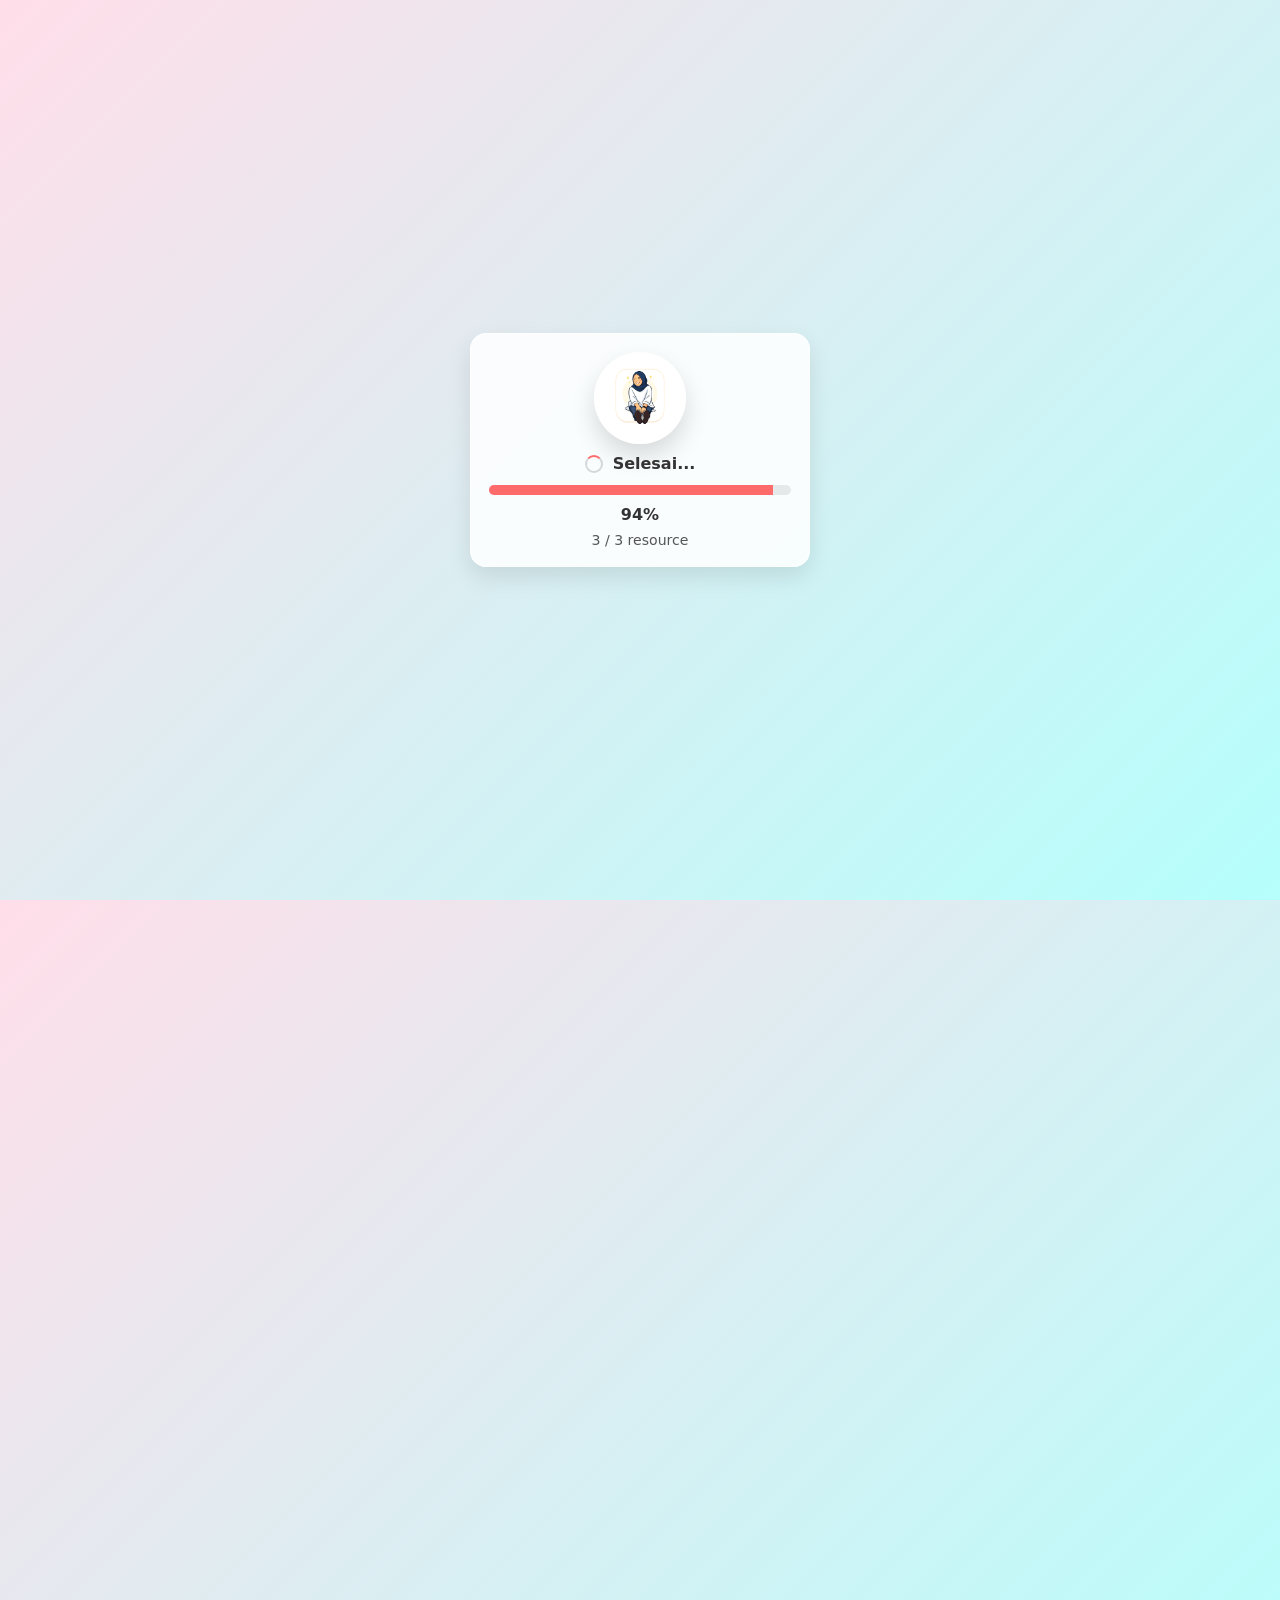
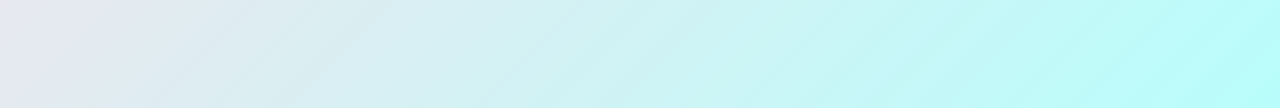
==== index.html @ ed329cfa "fix image not compresed" ====
<!doctype html>
<html lang="id">
<head>
  <meta charset="utf-8">
  <meta name="viewport" content="width=device-width,initial-scale=1">
  <title>Ultahnya Ninis</title>
  <link rel="icon" type="image/png" href="assets/icon.png">
  <link rel="apple-touch-icon" href="assets/icon.png">
  <link rel="stylesheet" href="styles.css?v=20260308aa">
</head>
<body class="index-page has-intro">
  <div id="pageLoader" class="page-loader" role="status" aria-live="polite" aria-label="Memuat halaman">
    <div class="loader-card">
      <div class="loader-head">
        <img class="loader-icon" src="assets/icon.png" alt="Icon loading" decoding="async">
        <div class="loader-status">
          <span class="loader-spinner" aria-hidden="true"></span>
          <div class="loader-title">Sabar ya, lagi download resource...</div>
        </div>
      </div>
      <div class="loader-track">
        <div id="loaderBar" class="loader-bar"></div>
      </div>
      <div id="loaderPercent" class="loader-percent">0%</div>
      <div id="loaderData" class="loader-data">0 / 0 resource</div>
    </div>
  </div>
  <div id="introGate" class="intro-overlay" role="dialog" aria-label="Pembuka ulang tahun">
    <div class="intro-card">
      <div class="intro-cake" aria-hidden="true">🎂</div>
      <h2 class="intro-title">Ada kejutan kecil buat kamu</h2>
      <p class="intro-subtitle">Klik kuenya 2x yaa ✨</p>
      <p id="introSignature" class="intro-signature" hidden>from iqballfarhan</p>
    </div>
  </div>
  <main class="wrap">
    <section class="section reveal is-visible">
      <h1 class="title title-standout">Selamat Ulang Tahun 🎂🎂🎂</h1>
      <p class="subtitle subtitle-love">Rochmatunisa Candra Mustika</p>

      <div class="card">
        <div class="slider" id="photoSlider">
          <button id="prevSlide" class="slide-btn" aria-label="Foto sebelumnya">◀</button>
          <div class="photo-frame">
            <img class="photo is-active" src="assets/ninis0.jpg" alt="Foto pacarku 0" loading="eager" decoding="async">
            <img class="photo" src="assets/ninis1.jpeg" alt="Foto pacarku 1" loading="lazy" decoding="async">
            <img class="photo" src="assets/ninis2.png" alt="Foto pacarku 2" loading="lazy" decoding="async">
            <img class="photo" src="assets/ninis3.jpg" alt="Foto pacarku 3" loading="lazy" decoding="async">
            <img class="photo" src="assets/ninis4.jpg" alt="Foto pacarku 4" loading="lazy" decoding="async">
            <img class="photo" src="assets/ninis5.jpg" alt="Foto pacarku 5" loading="lazy" decoding="async">
            <img class="photo" src="assets/ninis6.jpg" alt="Foto pacarku 6" loading="lazy" decoding="async">
            <img class="photo" src="assets/ninis7.jpg" alt="Foto pacarku 7" loading="lazy" decoding="async">
            <img class="photo" src="assets/ninis8.jpg" alt="Foto pacarku 8" loading="lazy" decoding="async">
            <img class="photo" src="assets/ninis9.jpg" alt="Foto pacarku 9" loading="lazy" decoding="async">
            <img class="photo" src="assets/ninis10.jpg" alt="Foto pacarku 10" loading="lazy" decoding="async">
            <img class="photo" src="assets/ninis11.jpg" alt="Foto pacarku 11" loading="lazy" decoding="async">
            <img class="photo" src="assets/ninis12.jpg" alt="Foto pacarku 12" loading="lazy" decoding="async">
            <img class="photo" src="assets/ninis13.jpg" alt="Foto pacarku 13" loading="lazy" decoding="async">
            <img class="photo" src="assets/ninis14.jpg" alt="Foto pacarku 14" loading="lazy" decoding="async">
            <img class="photo" src="assets/ninis15.jpg" alt="Foto pacarku 15" loading="lazy" decoding="async">
            <img class="photo" src="assets/ninis16.jpg" alt="Foto pacarku 16" loading="lazy" decoding="async">
            <img class="photo" src="assets/ninis17.jpg" alt="Foto pacarku 17" loading="lazy" decoding="async">
            <img class="photo" src="assets/ninis18.jpg" alt="Foto pacarku 18" loading="lazy" decoding="async">
            <img class="photo" src="assets/ninis19.jpg" alt="Foto pacarku 19" loading="lazy" decoding="async">
            <img class="photo" src="assets/ninis20.jpg" alt="Foto pacarku 20" loading="lazy" decoding="async">
            <img class="photo" src="assets/ninis21.jpeg" alt="Foto pacarku 21" loading="lazy" decoding="async">
            <img class="photo" src="assets/ninis22.jpeg" alt="Foto pacarku 22" loading="lazy" decoding="async">
            <img class="photo" src="assets/ninis23.jpeg" alt="Foto pacarku 23" loading="lazy" decoding="async">

          </div>
          <button id="nextSlide" class="slide-btn" aria-label="Foto berikutnya">▶</button>
        </div>
        <div class="text text-standout">Untukmu, semoga sukaak :) </div>
      </div>

      <div class="controls">
        <button id="playBtn" class="btn">Play Music</button>
        <button id="stopBtn" class="btn btn-ghost">Pause</button>
        <label class="vol">Volume <input id="volume" type="range" min="0" max="1" step="0.01" value="0.6"></label>
        <button id="confettiBtn" class="btn">🎉 Confetti</button>
      </div>

      <a href="#gallerySection" class="scroll-cue" aria-label="Scroll ke bawah">
        <span class="scroll-cue-icon">⌄</span>
      </a>
    </section>

    <section id="gallerySection" class="section reveal">
      <h2 class="section-title">Galeri</h2>
      <p class="section-subtitle">Scroll ke bawah yaaa  </p>
      <div id="memoryGrid" class="memory-grid"></div>

      <div class="end-photo-wrap reveal is-visible">
        <img class="end-photo" src="assets/end.png" alt="Foto penutup" loading="lazy" decoding="async">
      </div>
    </section>

    <section class="section reveal is-visible">
      <a href="ucapan.html" class="btn ucapan-cta" aria-label="Buka halaman ucapan dari Iqbal">Ucapan dari Iqbal 💌</a>
    </section>
  </main>

  <canvas id="confettiCanvas" class="confetti-canvas"></canvas>

  <div id="photoModal" class="photo-modal" hidden>
    <button id="photoModalClose" class="photo-modal-close" aria-label="Tutup foto">✕</button>
    <img id="photoModalImage" class="photo-modal-image" alt="Preview foto" decoding="async">
  </div>

  <!-- Audio element: update src to match the MP3 filename you placed in assets/ -->
  <audio id="bgAudio" src="assets/HAPPY BIRTHDAY INSTRUMENTAL (Piano _ Sax - by hsc501).mp3" preload="auto"></audio>

  <script src="app.js?v=20260309f"></script>
</body>
</html>
---- styles.css ----
:root{
  --bg1: #FFDEE9;
  --bg2: #B5FFFC;
  --card: rgba(255,255,255,0.85);
  --accent: #ff6b6b;
}
*{box-sizing:border-box}
html,body{height:100%}
html{scroll-behavior:smooth}
body{
  margin:0;font-family:Inter,system-ui,Segoe UI,Roboto,Arial;
  background:linear-gradient(135deg,var(--bg1),var(--bg2));
  display:block;padding:clamp(12px,2.4vw,24px) clamp(10px,2vw,16px) 40px;overflow-x:hidden;
  -webkit-font-smoothing:antialiased;
}
body.modal-open{overflow:hidden}
.page-loader{position:fixed;inset:0;z-index:60;background:linear-gradient(135deg,var(--bg1),var(--bg2));display:flex;align-items:center;justify-content:center;padding:24px;transition:opacity .45s ease,visibility .45s ease}
.loader-card{width:min(92vw,340px);background:var(--card);border-radius:16px;padding:18px;border:1px solid rgba(255,255,255,0.7);box-shadow:0 10px 24px rgba(0,0,0,0.1);display:flex;flex-direction:column;gap:10px;text-align:center}
.loader-head{display:flex;flex-direction:column;align-items:center;justify-content:center;gap:10px;margin-bottom:2px}
.loader-icon{width:92px;height:92px;border-radius:999px;object-fit:cover;padding:6px;background:rgba(255,255,255,.95);border:1px solid rgba(255,255,255,.95);box-shadow:0 12px 24px rgba(0,0,0,.14),0 0 0 rgba(255,107,107,0);animation:loader-icon-pop 1.4s ease-in-out infinite}
.loader-status{display:flex;align-items:center;justify-content:center;gap:10px;max-width:100%}
.loader-spinner{width:18px;height:18px;border-radius:999px;border:2px solid rgba(0,0,0,0.15);border-top-color:var(--accent);animation:loader-spin .85s linear infinite}
.loader-title{font-size:1rem;font-weight:700;color:#333}
.loader-track{height:10px;border-radius:999px;background:rgba(0,0,0,0.08);overflow:hidden;position:relative}
.loader-track::after{content:'';position:absolute;inset:0;background:linear-gradient(100deg,transparent 20%,rgba(255,255,255,.45) 46%,transparent 74%);transform:translateX(-120%);animation:loader-shimmer 1.5s linear infinite}
.loader-bar{height:100%;width:0;background:var(--accent);transition:width .1s linear;position:relative;z-index:1}
.loader-percent{font-weight:700;color:#333}
.loader-data{margin-top:-2px;font-size:.88rem;color:#444;opacity:.9;animation:loader-pulse 1.1s ease-in-out infinite}
.page-loader.is-done{opacity:0;visibility:hidden;pointer-events:none}
body:not(.loaded) .intro-overlay{opacity:0;visibility:hidden;pointer-events:none}
body:not(.loaded) .wrap{opacity:0;pointer-events:none}
.wrap{max-width:860px;width:100%;margin:0 auto;text-align:center;display:flex;flex-direction:column;gap:22px;transition:opacity .45s ease,transform .45s ease}
body.index-page .wrap{padding-bottom:clamp(24px,6vh,64px)}
.section{display:flex;flex-direction:column;gap:12px;width:100%}
.reveal{opacity:1;transform:none;transition:opacity .55s ease,transform .55s ease}
body.js-reveal .reveal{opacity:0;transform:translateY(24px)}
body.js-reveal .reveal.is-visible{opacity:1;transform:none}
.intro-overlay{position:fixed;inset:0;z-index:20;background:linear-gradient(135deg,var(--bg1),var(--bg2));display:flex;align-items:center;justify-content:center;padding:24px;transition:opacity .45s ease,visibility .45s ease}
.intro-card{background:var(--card);border-radius:18px;padding:24px 20px;max-width:420px;width:100%;display:flex;flex-direction:column;align-items:center;gap:10px;box-shadow:0 10px 24px rgba(0,0,0,0.1);border:1px solid rgba(255,255,255,0.7);animation:card-appear .45s ease both}
.intro-cake{font-size:4rem;line-height:1;cursor:pointer;transform-origin:center;transition:transform .2s ease;animation:cake-standout 1.9s ease-in-out infinite}
.intro-cake:hover{transform:scale(1.12);animation-play-state:paused}
.intro-title{margin:0;color:#333}
.intro-subtitle{margin:0;color:#444}
.intro-signature{margin:0;color:#d84a72;font-weight:800;letter-spacing:.25px;opacity:0;transform:translateY(6px);transition:opacity .3s ease,transform .3s ease;display:inline-block;position:relative;padding:0 18px}
.intro-signature::before,.intro-signature::after{content:'✦';position:absolute;top:50%;font-size:.78rem;line-height:1;color:#ff6b8e;opacity:0;transform:translateY(-50%) scale(.85)}
.intro-signature::before{left:0}
.intro-signature::after{right:0}
.intro-signature.show{opacity:1;transform:none;animation:intro-signature-standout 1.9s ease-in-out infinite}
.intro-signature.show::before,.intro-signature.show::after{opacity:1;animation:intro-signature-sparkle 1.5s ease-in-out infinite}
.intro-signature.show::after{animation-delay:.25s}
.ucapan-page{min-height:100dvh}
.ucapan-overlay{overflow:hidden}
.ucapan-overlay::before,.ucapan-overlay::after{content:'';position:absolute;border-radius:999px;pointer-events:none;filter:blur(2px)}
.ucapan-overlay::before{width:260px;height:260px;background:rgba(255,222,233,0.5);top:-90px;left:-70px}
.ucapan-overlay::after{width:240px;height:240px;background:rgba(181,255,252,0.5);right:-70px;bottom:-80px}
.ucapan-card{max-width:min(92vw,540px);padding:28px 24px 24px;gap:12px;position:relative}
.ucapan-title{font-size:clamp(1.3rem,4vw,1.8rem)}
.ucapan-icon{animation:ucapan-icon-float 2.6s ease-in-out infinite}
.ucapan-message{max-width:460px;font-size:1.06rem;line-height:1.6;color:#333}
.ucapan-progress{margin:0;padding:6px 12px;border-radius:999px;background:rgba(255,255,255,0.72);font-weight:700;color:#333}
.ucapan-actions{display:flex;flex-wrap:wrap;justify-content:center;gap:10px;width:100%;margin-top:2px}
.ucapan-actions .btn{min-width:132px;text-decoration:none}
.ucapan-card #ucapanIcon,.ucapan-card #ucapanStep{transition:opacity .25s ease,transform .25s ease}
.ucapan-card.is-changing #ucapanIcon,.ucapan-card.is-changing #ucapanStep{opacity:.35;transform:translateY(6px) scale(.98)}
body.has-intro .wrap{opacity:0;transform:translateY(14px);pointer-events:none}
body.entered .wrap{opacity:1;transform:none;pointer-events:auto}
body.entered .intro-overlay{opacity:0;visibility:hidden;pointer-events:none}
.title{font-size:clamp(1.7rem,4.8vw,2.4rem);margin:0 0 8px;color:#333}
.title-standout{animation:title-standout 2.2s ease-in-out infinite;transform-origin:center}
.subtitle{margin:0 auto 18px;color:#444;max-width:95%}
.subtitle-love{position:relative;display:inline-block;padding:0 34px;font-weight:700;color:#d84a72;animation:subtitle-love-glow 2.1s ease-in-out infinite}
.subtitle-love::before,.subtitle-love::after{content:'❤';position:absolute;top:50%;font-size:1rem;line-height:1;color:#ff6b8e;opacity:.9;animation:subtitle-love-float 1.8s ease-in-out infinite}
.subtitle-love::before{left:8px;transform:translateY(-50%)}
.subtitle-love::after{right:8px;transform:translateY(-50%);animation-delay:.25s}
.section-title{margin:4px 0 0;color:#333;font-size:1.6rem}
.section-subtitle{margin:0;color:#444}
#gallerySection .section-title{position:relative;display:inline-block;align-self:center;padding:0 18px;font-weight:800;animation:gallery-title-glow 2.3s ease-in-out infinite}
#gallerySection .section-title::before,#gallerySection .section-title::after{content:'✦';position:absolute;top:50%;font-size:.9rem;line-height:1;color:#ff6b8e;animation:gallery-sparkle 1.7s ease-in-out infinite}
#gallerySection .section-title::before{left:0;transform:translateY(-50%)}
#gallerySection .section-title::after{right:0;transform:translateY(-50%);animation-delay:.3s}
#gallerySection .section-subtitle{display:inline-flex;align-items:center;justify-content:center;gap:8px;margin:0 auto 2px;padding:6px 14px;border-radius:999px;background:rgba(255,255,255,.62);box-shadow:0 4px 12px rgba(0,0,0,.07);font-weight:600;animation:gallery-subtitle-float 2.1s ease-in-out infinite}
#gallerySection .section-subtitle::after{content:'⌄';font-size:1rem;line-height:1;color:#d84a72;animation:gallery-arrow-bounce 1.2s ease-in-out infinite}
.card{background:var(--card);border-radius:16px;padding:clamp(12px,2.2vw,18px);display:flex;flex-direction:column;align-items:center;gap:14px;justify-content:center;box-shadow:0 6px 18px rgba(0,0,0,0.08);border:1px solid rgba(255,255,255,0.6);width:100%}
.slider{width:100%;display:flex;align-items:center;justify-content:center;gap:10px;position:relative}
.photo-frame{width:min(100%,520px);height:clamp(250px,56vw,340px);border-radius:14px;box-shadow:0 8px 18px rgba(0,0,0,0.12);border:3px solid rgba(255,255,255,0.85);background:rgba(255,255,255,0.65);display:flex;align-items:center;justify-content:center;overflow:hidden}
.photo{width:100%;height:100%;object-fit:contain;object-position:center;display:none}
.photo.is-active{display:block}
.photo.is-active,.memory-image{cursor:zoom-in}
.slide-btn{background:var(--accent);border:0;color:white;width:38px;height:38px;border-radius:999px;cursor:pointer;font-weight:700;display:flex;align-items:center;justify-content:center;flex:0 0 auto}
.text{font-weight:600;color:#222;text-align:center;max-width:320px}
.text-standout{position:relative;display:inline-block;padding:8px 18px;border-radius:999px;background:rgba(255,255,255,.62);box-shadow:0 6px 14px rgba(0,0,0,.09);animation:text-standout-glow 2.1s ease-in-out infinite}
.text-standout::before,.text-standout::after{content:'💖';position:absolute;top:50%;font-size:.92rem;line-height:1;animation:text-love-float 1.7s ease-in-out infinite}
.text-standout::before{left:-6px;transform:translateY(-50%)}
.text-standout::after{right:-6px;transform:translateY(-50%);animation-delay:.3s}
.memory-grid{display:grid;grid-template-columns:repeat(3,minmax(0,1fr));gap:12px;width:100%}
.memory-card{background:var(--card);border-radius:14px;padding:10px;border:1px solid rgba(255,255,255,0.6);box-shadow:0 6px 18px rgba(0,0,0,0.08);display:flex;flex-direction:column;gap:8px;text-align:left}
.memory-image{width:100%;height:clamp(180px,28vw,240px);object-fit:cover;object-position:center;border-radius:10px}
.memory-caption{margin:0;font-size:.9rem;color:#333}
.end-photo-wrap{display:flex;justify-content:center;align-items:center;padding:12px 0 4px}
.end-photo{width:min(100%,500px);border-radius:16px;border:3px solid rgba(255,255,255,0.85);box-shadow:0 8px 18px rgba(0,0,0,0.12);display:block}
.controls{margin-top:16px;display:flex;gap:10px;flex-wrap:wrap;justify-content:center;align-items:center;width:100%;max-width:560px;margin-left:auto;margin-right:auto}
.scroll-cue{width:44px;height:44px;border-radius:999px;background:var(--card);border:1px solid rgba(255,255,255,0.7);display:flex;align-items:center;justify-content:center;color:#333;text-decoration:none;box-shadow:0 6px 16px rgba(0,0,0,0.08);animation:cue-bounce 1.5s ease-in-out infinite}
.scroll-cue{align-self:center}
.scroll-cue-icon{font-size:1.8rem;line-height:1;transform:translateY(-2px)}
.btn{background:var(--accent);border:0;color:white;padding:10px 14px;border-radius:10px;cursor:pointer;font-weight:600}
.ucapan-cta{position:relative;display:inline-flex;align-items:center;justify-content:center;gap:8px;padding:12px 20px;border-radius:999px;font-weight:800;letter-spacing:.2px;box-shadow:0 10px 22px rgba(255,107,107,.3),0 3px 10px rgba(0,0,0,.08);animation:ucapan-cta-pulse 1.8s ease-in-out infinite;transition:transform .2s ease,box-shadow .2s ease}
.ucapan-cta::before{content:'💌';font-size:1rem;line-height:1;animation:ucapan-cta-icon 1.5s ease-in-out infinite}
.ucapan-cta::after{content:'Klik';position:absolute;right:-10px;top:-11px;padding:4px 8px;border-radius:999px;background:#fff;color:#d84a72;font-size:.72rem;font-weight:800;box-shadow:0 6px 14px rgba(0,0,0,.12);animation:ucapan-cta-badge 1.2s ease-in-out infinite}
.ucapan-cta:hover{transform:translateY(-2px) scale(1.03);box-shadow:0 14px 26px rgba(255,107,107,.4),0 7px 16px rgba(0,0,0,.12)}
.ucapan-cta:focus-visible{outline:3px solid rgba(255,107,107,.35);outline-offset:3px}
.btn-ghost{background:transparent;border:1px solid rgba(0,0,0,0.08);color:#333}
.vol{display:inline-flex;align-items:center;gap:10px;color:#333}
.vol input{width:min(42vw,180px)}
.hint{margin-top:12px;color:#333a;font-size:0.9rem}
.card,.memory-card,.photo-frame,.btn,.slide-btn,.intro-card{transform:translateZ(0);backface-visibility:hidden}
.confetti-canvas{position:fixed;inset:0;z-index:35;pointer-events:none;width:100vw;height:100vh;height:100dvh;}
.photo-modal{position:fixed;inset:0;z-index:40;background:rgba(0,0,0,0.78);display:flex;align-items:center;justify-content:center;padding:20px}
.photo-modal[hidden]{display:none}
.photo-modal-image{max-width:min(100%,1100px);max-height:88vh;border-radius:14px;box-shadow:0 10px 28px rgba(0,0,0,0.4);object-fit:contain;background:rgba(255,255,255,0.1)}
.photo-modal-close{position:absolute;top:14px;right:14px;background:var(--accent);border:0;color:white;width:36px;height:36px;border-radius:999px;cursor:pointer;font-size:1.1rem;line-height:1}

@keyframes cue-bounce{
  0%,100%{transform:translateY(0)}
  50%{transform:translateY(6px)}
}

@keyframes loader-spin{
  to{transform:rotate(360deg)}
}

@keyframes loader-shimmer{
  to{transform:translateX(120%)}
}

@keyframes loader-pulse{
  0%,100%{opacity:.65}
  50%{opacity:1}
}

@keyframes loader-icon-pop{
  0%,100%{transform:translateY(0) scale(1)}
  50%{transform:translateY(-2px) scale(1.05);box-shadow:0 14px 28px rgba(0,0,0,.16),0 0 24px rgba(255,107,107,.5)}
}

@keyframes card-appear{
  0%{opacity:0;transform:translateY(10px) scale(0.985)}
  100%{opacity:1;transform:translateY(0) scale(1)}
}

@keyframes ucapan-icon-float{
  0%,100%{transform:translateY(0)}
  50%{transform:translateY(-4px)}
}

@keyframes title-standout{
  0%,100%{transform:translateY(0) scale(1);text-shadow:0 2px 8px rgba(0,0,0,.05),0 0 0 rgba(255,107,107,0)}
  50%{transform:translateY(-2px) scale(1.03);text-shadow:0 8px 20px rgba(0,0,0,.12),0 0 20px rgba(255,107,107,.34)}
}

@keyframes subtitle-love-glow{
  0%,100%{transform:translateY(0) scale(1);text-shadow:0 1px 6px rgba(216,74,114,.18)}
  50%{transform:translateY(-1px) scale(1.02);text-shadow:0 6px 18px rgba(216,74,114,.35),0 0 18px rgba(255,107,142,.32)}
}

@keyframes subtitle-love-float{
  0%,100%{transform:translateY(-50%) scale(1);opacity:.75}
  50%{transform:translateY(-65%) scale(1.15);opacity:1}
}

@keyframes cake-standout{
  0%,100%{transform:translateY(0) scale(1) rotate(0deg);text-shadow:0 2px 0 rgba(0,0,0,0.03),0 0 0 rgba(255,107,107,0)}
  35%{transform:translateY(-3px) scale(1.08) rotate(-4deg);text-shadow:0 8px 18px rgba(0,0,0,0.14),0 0 20px rgba(255,107,107,0.42)}
  65%{transform:translateY(-2px) scale(1.06) rotate(4deg);text-shadow:0 8px 18px rgba(0,0,0,0.13),0 0 20px rgba(255,107,107,0.36)}
}

@keyframes intro-signature-standout{
  0%,100%{text-shadow:0 1px 6px rgba(216,74,114,.18),0 0 0 rgba(255,107,142,0)}
  50%{text-shadow:0 6px 16px rgba(216,74,114,.32),0 0 16px rgba(255,107,142,.38)}
}

@keyframes intro-signature-sparkle{
  0%,100%{transform:translateY(-50%) scale(.9);opacity:.7}
  50%{transform:translateY(-64%) scale(1.15);opacity:1}
}

@keyframes gallery-title-glow{
  0%,100%{transform:translateY(0);text-shadow:0 2px 8px rgba(0,0,0,.06),0 0 0 rgba(255,107,142,0)}
  50%{transform:translateY(-1px);text-shadow:0 8px 18px rgba(0,0,0,.12),0 0 18px rgba(255,107,142,.36)}
}

@keyframes gallery-sparkle{
  0%,100%{opacity:.45;transform:translateY(-50%) scale(.9)}
  50%{opacity:1;transform:translateY(-65%) scale(1.12)}
}

@keyframes gallery-subtitle-float{
  0%,100%{transform:translateY(0);box-shadow:0 4px 12px rgba(0,0,0,.07)}
  50%{transform:translateY(-2px);box-shadow:0 8px 16px rgba(0,0,0,.11)}
}

@keyframes gallery-arrow-bounce{
  0%,100%{transform:translateY(0)}
  50%{transform:translateY(3px)}
}

@keyframes ucapan-cta-pulse{
  0%,100%{transform:translateY(0) scale(1)}
  50%{transform:translateY(-1px) scale(1.025)}
}

@keyframes ucapan-cta-icon{
  0%,100%{transform:translateY(0) rotate(0deg)}
  50%{transform:translateY(-1px) rotate(-8deg)}
}

@keyframes ucapan-cta-badge{
  0%,100%{transform:translateY(0) scale(1);opacity:.85}
  50%{transform:translateY(-2px) scale(1.08);opacity:1}
}

@keyframes text-standout-glow{
  0%,100%{transform:translateY(0) scale(1);box-shadow:0 6px 14px rgba(0,0,0,.09);text-shadow:0 1px 4px rgba(255,107,142,.15)}
  50%{transform:translateY(-2px) scale(1.02);box-shadow:0 10px 18px rgba(0,0,0,.12);text-shadow:0 4px 14px rgba(255,107,142,.34)}
}

@keyframes text-love-float{
  0%,100%{transform:translateY(-50%) scale(.95);opacity:.78}
  50%{transform:translateY(-66%) scale(1.12);opacity:1}
}

@media (max-width:900px){
  .memory-grid{grid-template-columns:repeat(2,minmax(0,1fr))}
}

@media (max-width:640px){
  .reveal{transition:opacity .42s ease,transform .42s ease}
  body.js-reveal .reveal{transform:translateY(16px)}
  .ucapan-card{padding:22px 16px 18px}
  .ucapan-message{font-size:1rem;line-height:1.55}
  .ucapan-actions{display:grid;grid-template-columns:1fr;width:100%}
  .ucapan-actions .btn{width:100%;min-width:0}
  .slider{gap:0}
  .photo-frame{width:100%;height:min(78vw,320px)}
  #prevSlide,#nextSlide{position:absolute;top:50%;transform:translateY(-50%);z-index:2}
  #prevSlide{left:8px}
  #nextSlide{right:8px}
  .controls{display:grid;grid-template-columns:repeat(2,minmax(0,1fr));gap:8px}
  .controls .btn,.controls .btn-ghost{width:100%;min-width:0}
  .controls .vol{grid-column:1 / -1;justify-content:center;flex-wrap:wrap}
  .vol input{width:min(84vw,260px)}
  .section-subtitle{font-size:.95rem}
}

@media (prefers-reduced-motion:reduce){
  .scroll-cue{animation:none}
  .intro-card,.reveal,.intro-cake,.ucapan-icon,.title-standout,.subtitle-love,.subtitle-love::before,.subtitle-love::after,#gallerySection .section-title,#gallerySection .section-title::before,#gallerySection .section-title::after,#gallerySection .section-subtitle,#gallerySection .section-subtitle::after,.text-standout,.text-standout::before,.text-standout::after,.ucapan-cta,.ucapan-cta::before,.ucapan-cta::after,.intro-signature,.intro-signature::before,.intro-signature::after{transition:none;animation:none}
  body.js-reveal .reveal{opacity:1;transform:none}
}

@media (max-width:480px){
  .slide-btn{width:34px;height:34px}
  .intro-cake{font-size:3.4rem}
  .card{padding:12px}
  .text{font-size:.96rem}
  .memory-grid{grid-template-columns:1fr}
  .memory-image{height:240px}
  .controls{grid-template-columns:1fr}
  .scroll-cue{width:40px;height:40px}
  .photo-modal{padding:14px}
  .photo-modal-image{max-height:82vh}
}

@media (max-width:360px){
  .title{font-size:1.45rem}
  .photo-frame{height:250px}
  .btn{padding:10px 12px}
}
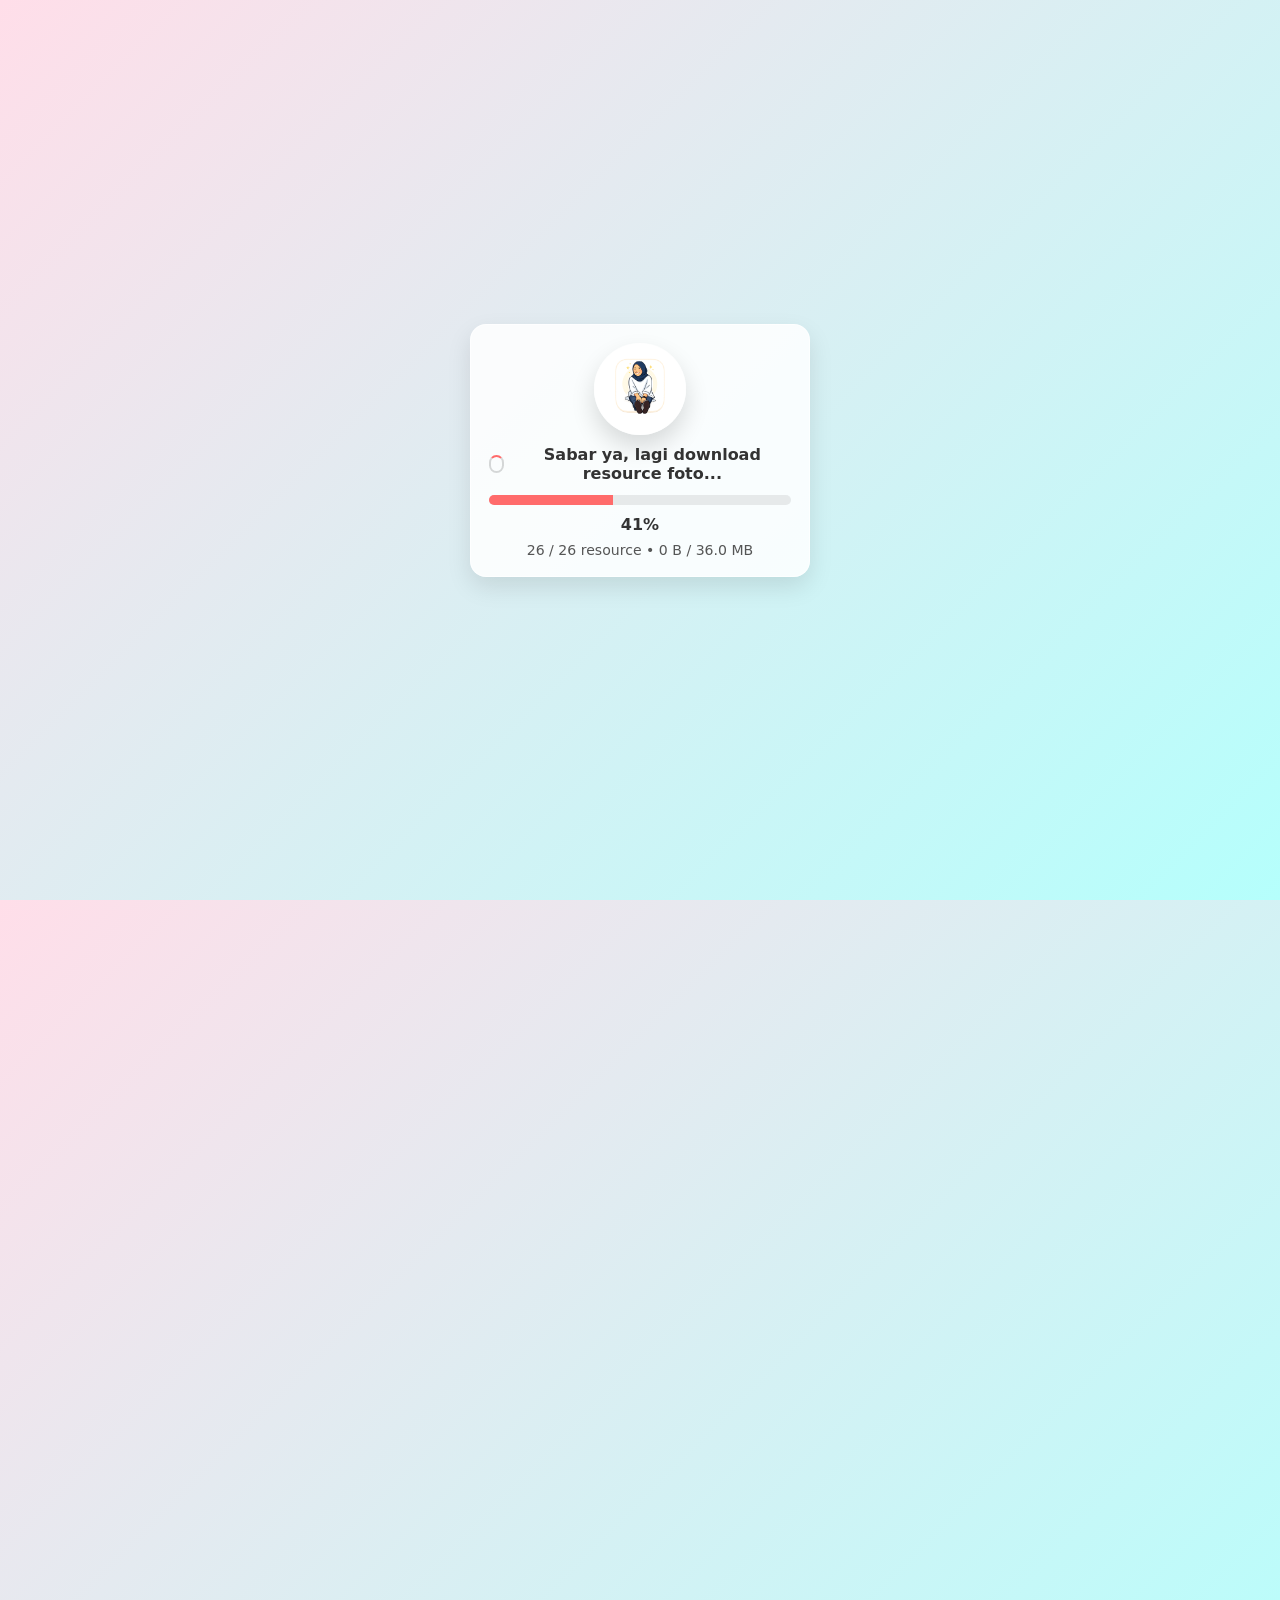
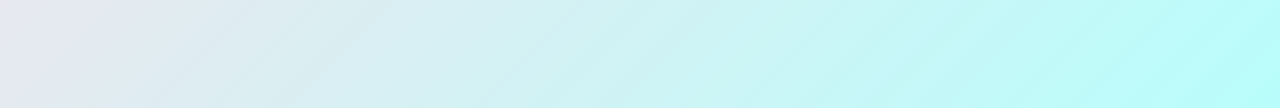
==== commit 2d91ba99: "fixing loading full version" ====
--- a/index.html
+++ b/index.html
@@ -110,6 +110,6 @@
   <!-- Audio element: update src to match the MP3 filename you placed in assets/ -->
   <audio id="bgAudio" src="assets/HAPPY BIRTHDAY INSTRUMENTAL (Piano _ Sax - by hsc501).mp3" preload="auto"></audio>
 
-  <script src="app.js?v=20260309f"></script>
+  <script src="app.js?v=20260309g"></script>
 </body>
 </html>
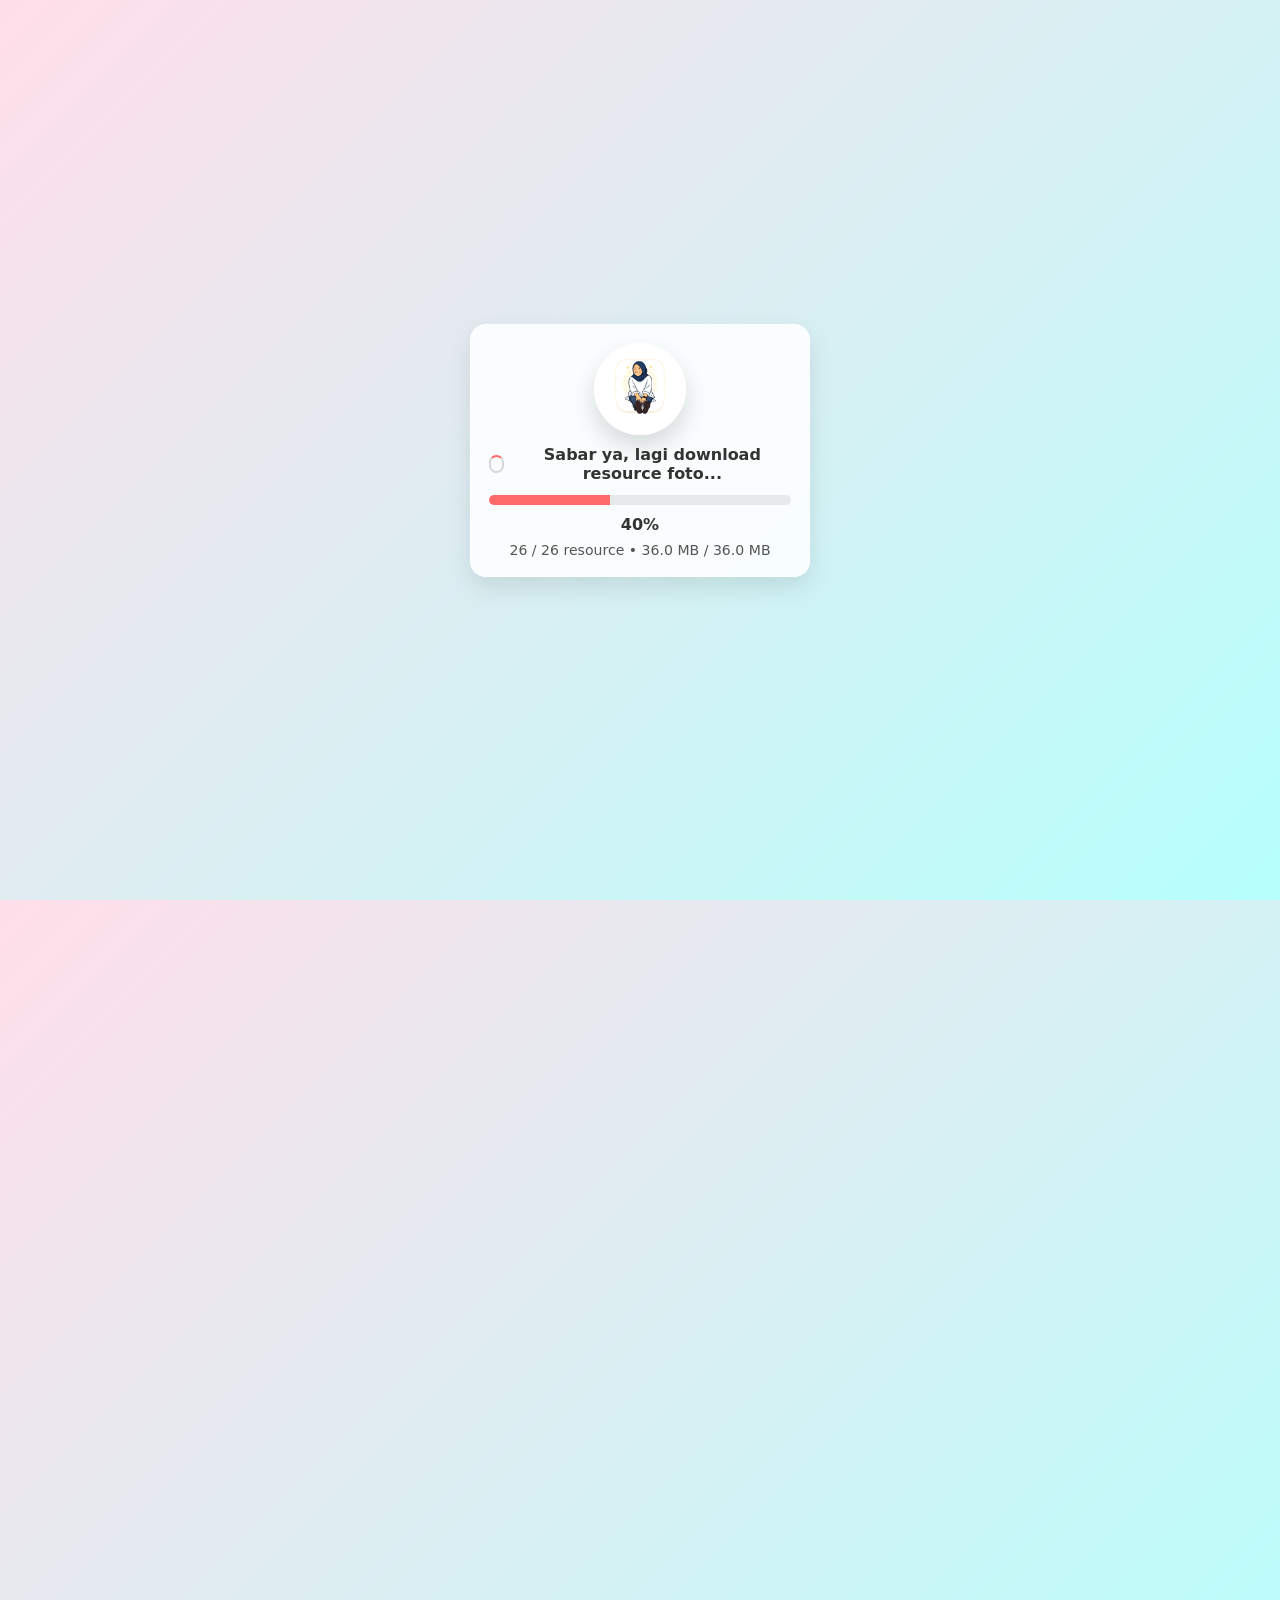
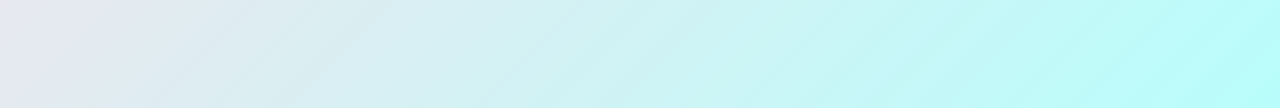
==== commit dd0f7ce8: "fixing infinity load" ====
--- a/index.html
+++ b/index.html
@@ -110,6 +110,6 @@
   <!-- Audio element: update src to match the MP3 filename you placed in assets/ -->
   <audio id="bgAudio" src="assets/HAPPY BIRTHDAY INSTRUMENTAL (Piano _ Sax - by hsc501).mp3" preload="auto"></audio>
 
-  <script src="app.js?v=20260309g"></script>
+  <script src="app.js?v=20260309h"></script>
 </body>
 </html>
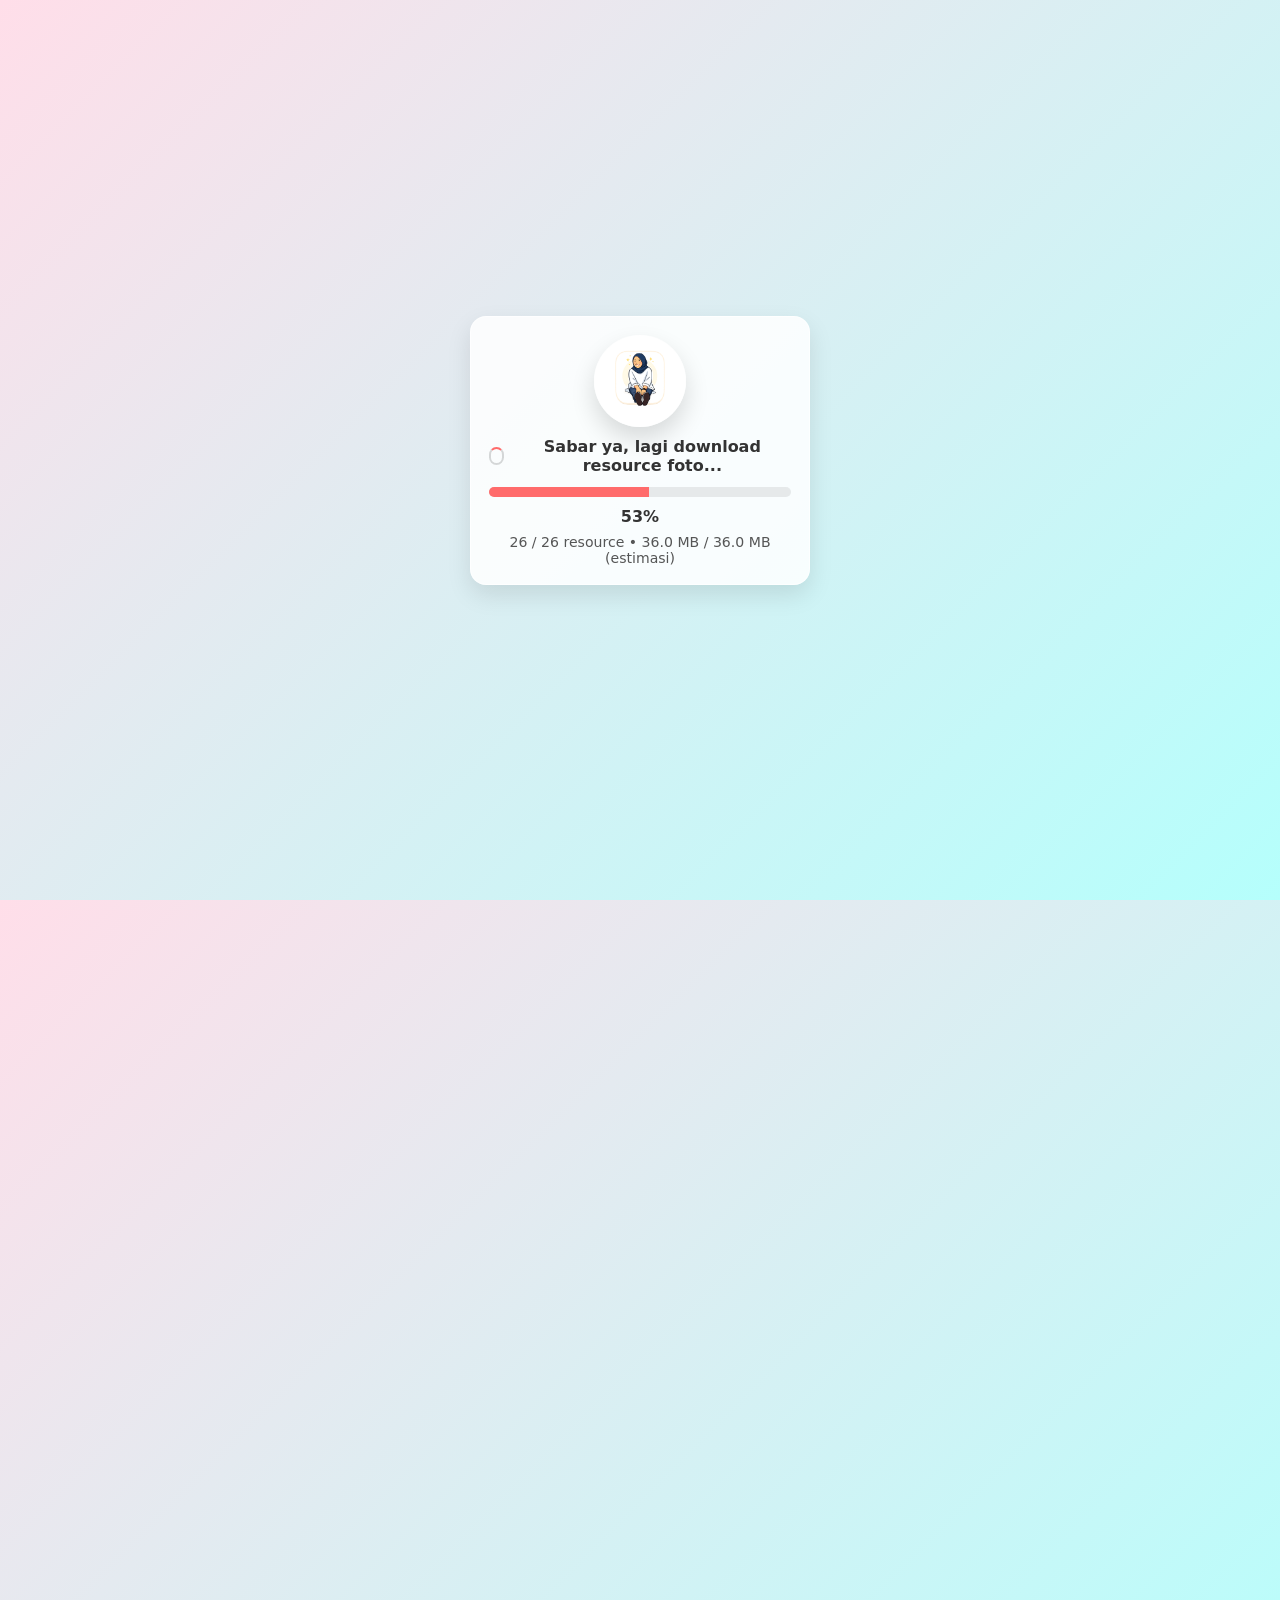
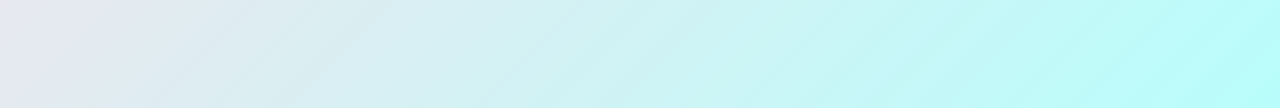
==== commit 32026756: "adding buttom refresh if stuck" ====
--- a/index.html
+++ b/index.html
@@ -6,7 +6,7 @@
   <title>Ultahnya Ninis</title>
   <link rel="icon" type="image/png" href="assets/icon.png">
   <link rel="apple-touch-icon" href="assets/icon.png">
-  <link rel="stylesheet" href="styles.css?v=20260308aa">
+  <link rel="stylesheet" href="styles.css?v=20260309ad">
 </head>
 <body class="index-page has-intro">
   <div id="pageLoader" class="page-loader" role="status" aria-live="polite" aria-label="Memuat halaman">
@@ -23,6 +23,8 @@
       </div>
       <div id="loaderPercent" class="loader-percent">0%</div>
       <div id="loaderData" class="loader-data">0 / 0 resource</div>
+      <div id="loaderHint" class="loader-hint" hidden>Loading sudah 100% tapi belum masuk halaman? Klik tombol Refresh Halaman.</div>
+      <button id="loaderRefreshBtn" class="btn btn-ghost loader-refresh-btn" type="button" aria-label="Refresh halaman" hidden>Refresh Halaman</button>
     </div>
   </div>
   <div id="introGate" class="intro-overlay" role="dialog" aria-label="Pembuka ulang tahun">
@@ -110,6 +112,6 @@
   <!-- Audio element: update src to match the MP3 filename you placed in assets/ -->
   <audio id="bgAudio" src="assets/HAPPY BIRTHDAY INSTRUMENTAL (Piano _ Sax - by hsc501).mp3" preload="auto"></audio>
 
-  <script src="app.js?v=20260309h"></script>
+  <script src="app.js?v=20260309k"></script>
 </body>
 </html>
--- a/styles.css
+++ b/styles.css
@@ -26,6 +26,9 @@
 .loader-bar{height:100%;width:0;background:var(--accent);transition:width .1s linear;position:relative;z-index:1}
 .loader-percent{font-weight:700;color:#333}
 .loader-data{margin-top:-2px;font-size:.88rem;color:#444;opacity:.9;animation:loader-pulse 1.1s ease-in-out infinite}
+.loader-hint{margin-top:2px;font-size:.8rem;line-height:1.35;color:#4d4d4d;opacity:.88}
+.loader-refresh-btn{align-self:center;margin-top:4px;padding:8px 14px;border-radius:999px;font-size:.86rem;font-weight:700}
+.loader-card.is-stuck .loader-status{display:none}
 .page-loader.is-done{opacity:0;visibility:hidden;pointer-events:none}
 body:not(.loaded) .intro-overlay{opacity:0;visibility:hidden;pointer-events:none}
 body:not(.loaded) .wrap{opacity:0;pointer-events:none}
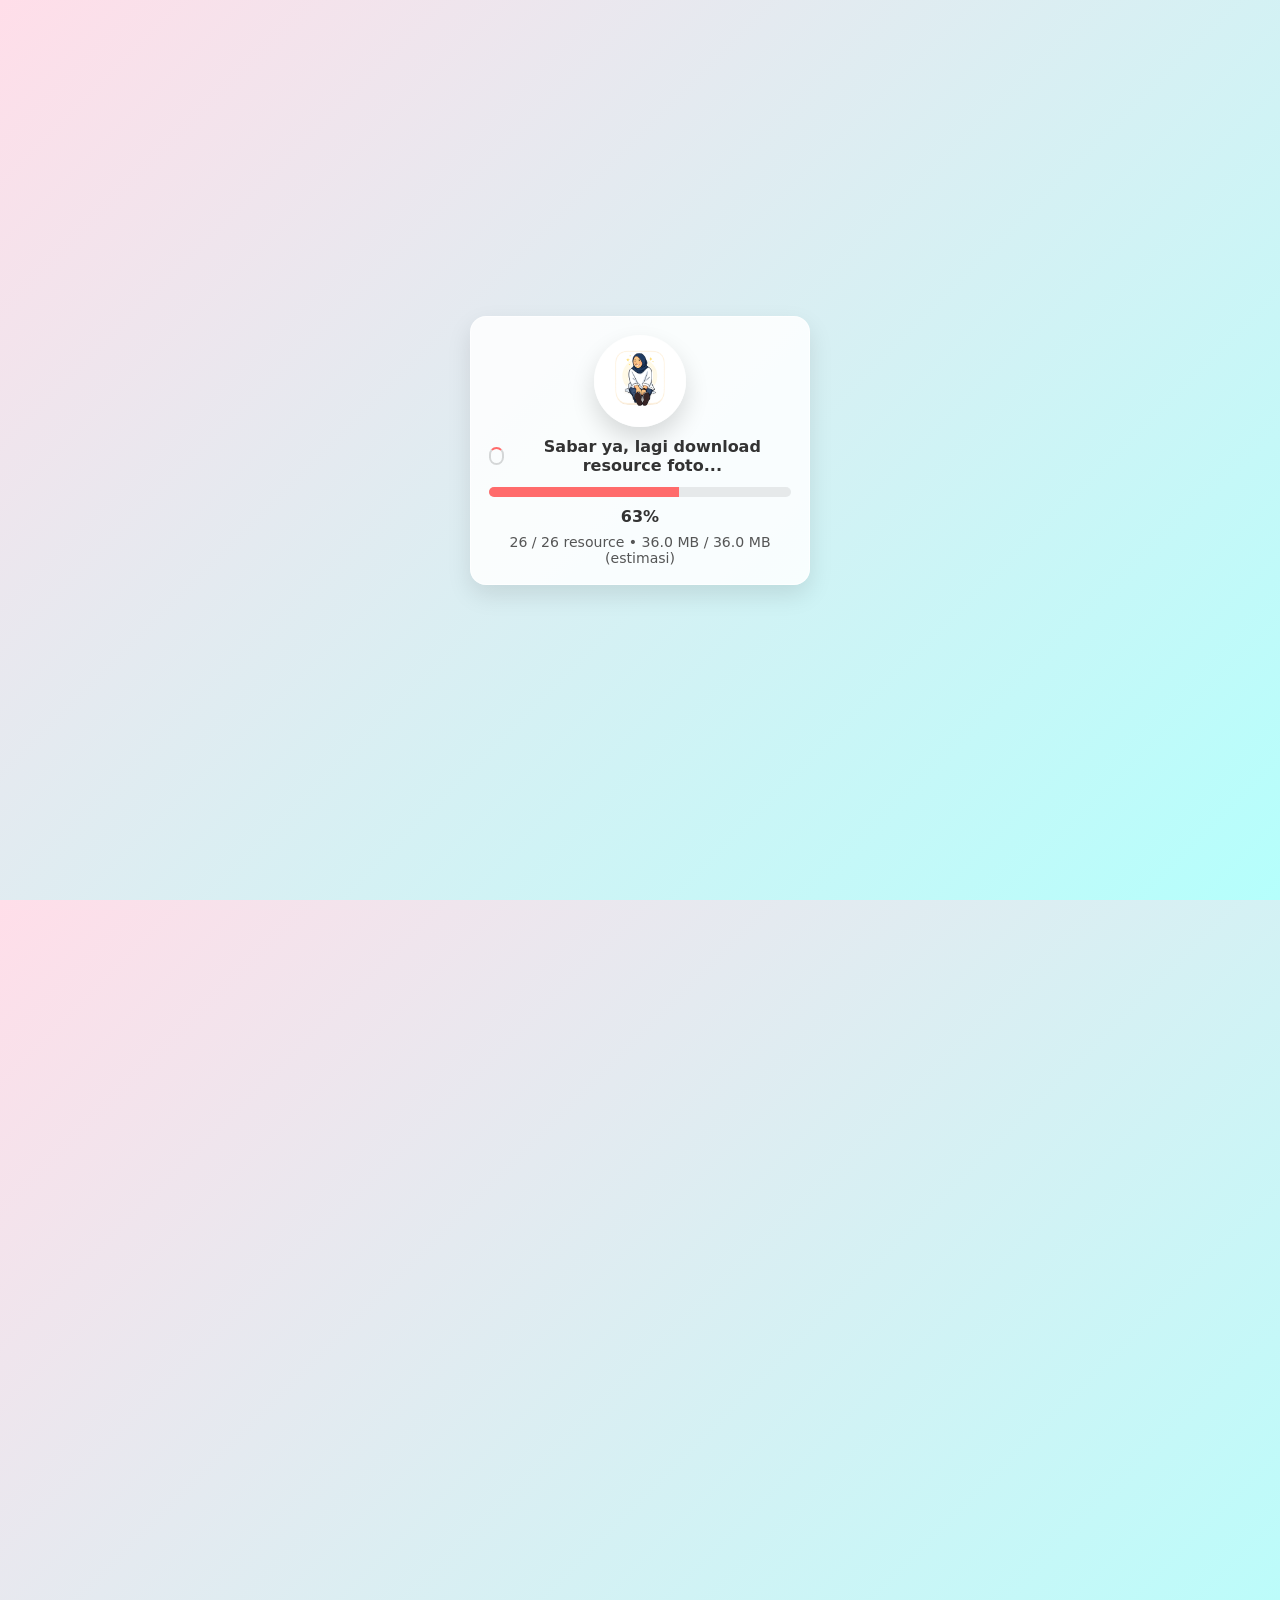
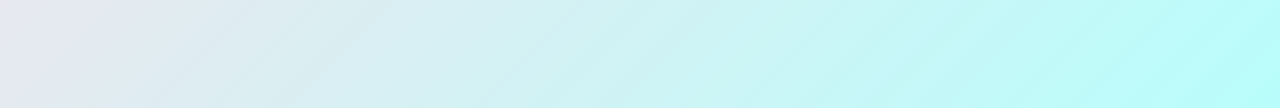
==== commit e44747d5: "fixing preload image galery" ====
--- a/index.html
+++ b/index.html
@@ -112,6 +112,6 @@
   <!-- Audio element: update src to match the MP3 filename you placed in assets/ -->
   <audio id="bgAudio" src="assets/HAPPY BIRTHDAY INSTRUMENTAL (Piano _ Sax - by hsc501).mp3" preload="auto"></audio>
 
-  <script src="app.js?v=20260309k"></script>
+  <script src="app.js?v=20260309l"></script>
 </body>
 </html>
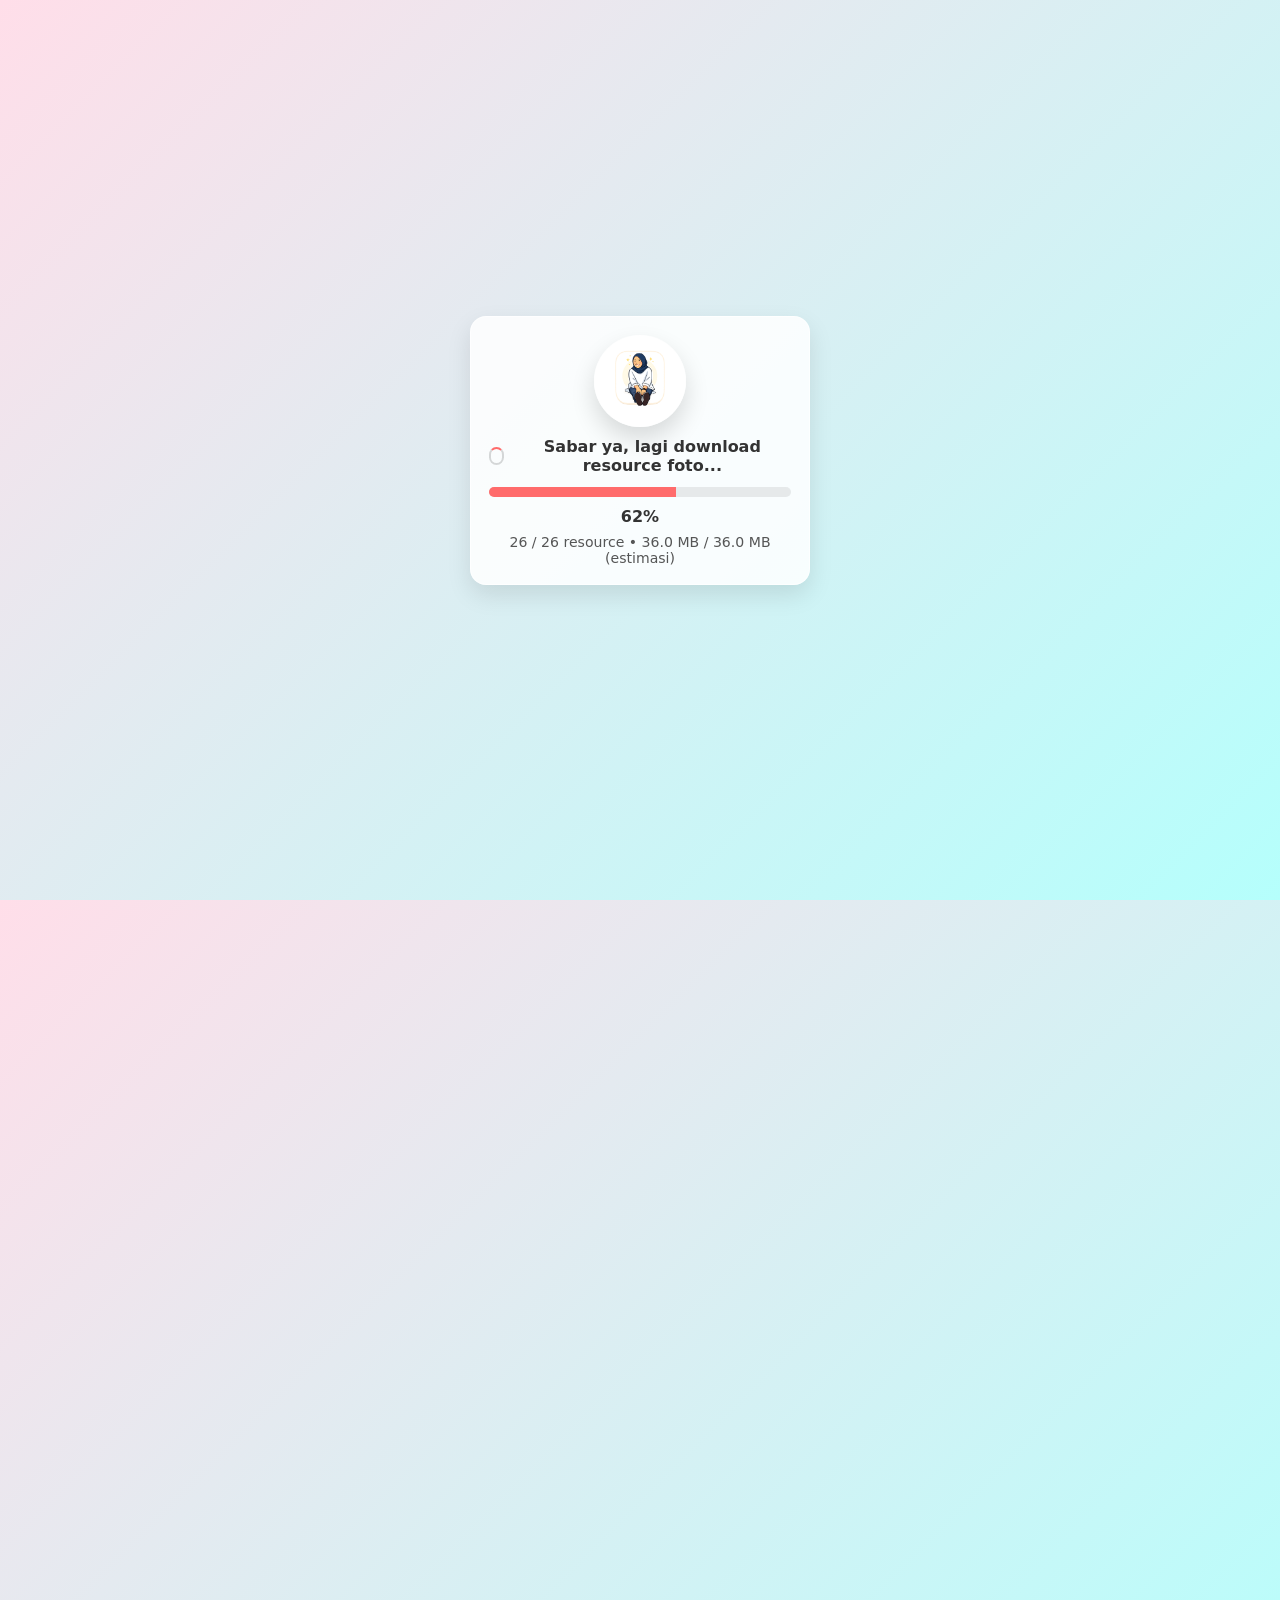
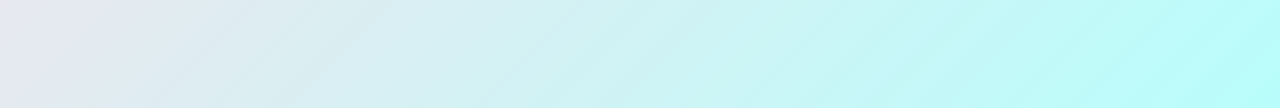
==== commit 4417187c: "adding meta link for description" ====
--- a/index.html
+++ b/index.html
@@ -4,6 +4,24 @@
   <meta charset="utf-8">
   <meta name="viewport" content="width=device-width,initial-scale=1">
   <title>Ultahnya Ninis</title>
+  <meta name="description" content="Halaman kejutan ulang tahun untuk Ninis, dari Iqbal.">
+  <link rel="canonical" href="https://ninisultah.iqballfarhan.web.id/">
+
+  <meta property="og:type" content="website">
+  <meta property="og:site_name" content="Ultahnya Ninis">
+  <meta property="og:title" content="Ultahnya Ninis 🎂">
+  <meta property="og:description" content="Ada kejutan kecil buat kamu ✨">
+  <meta property="og:url" content="https://ninisultah.iqballfarhan.web.id/">
+  <meta property="og:image" content="https://ninisultah.iqballfarhan.web.id/assets/end.png">
+  <meta property="og:image:secure_url" content="https://ninisultah.iqballfarhan.web.id/assets/end.png">
+  <meta property="og:image:type" content="image/png">
+  <meta property="og:image:alt" content="Foto Ninis">
+
+  <meta name="twitter:card" content="summary_large_image">
+  <meta name="twitter:title" content="Ultahnya Ninis 🎂">
+  <meta name="twitter:description" content="Ada kejutan kecil buat kamu ✨">
+  <meta name="twitter:image" content="https://ninisultah.iqballfarhan.web.id/assets/end.png">
+
   <link rel="icon" type="image/png" href="assets/icon.png">
   <link rel="apple-touch-icon" href="assets/icon.png">
   <link rel="stylesheet" href="styles.css?v=20260309ad">
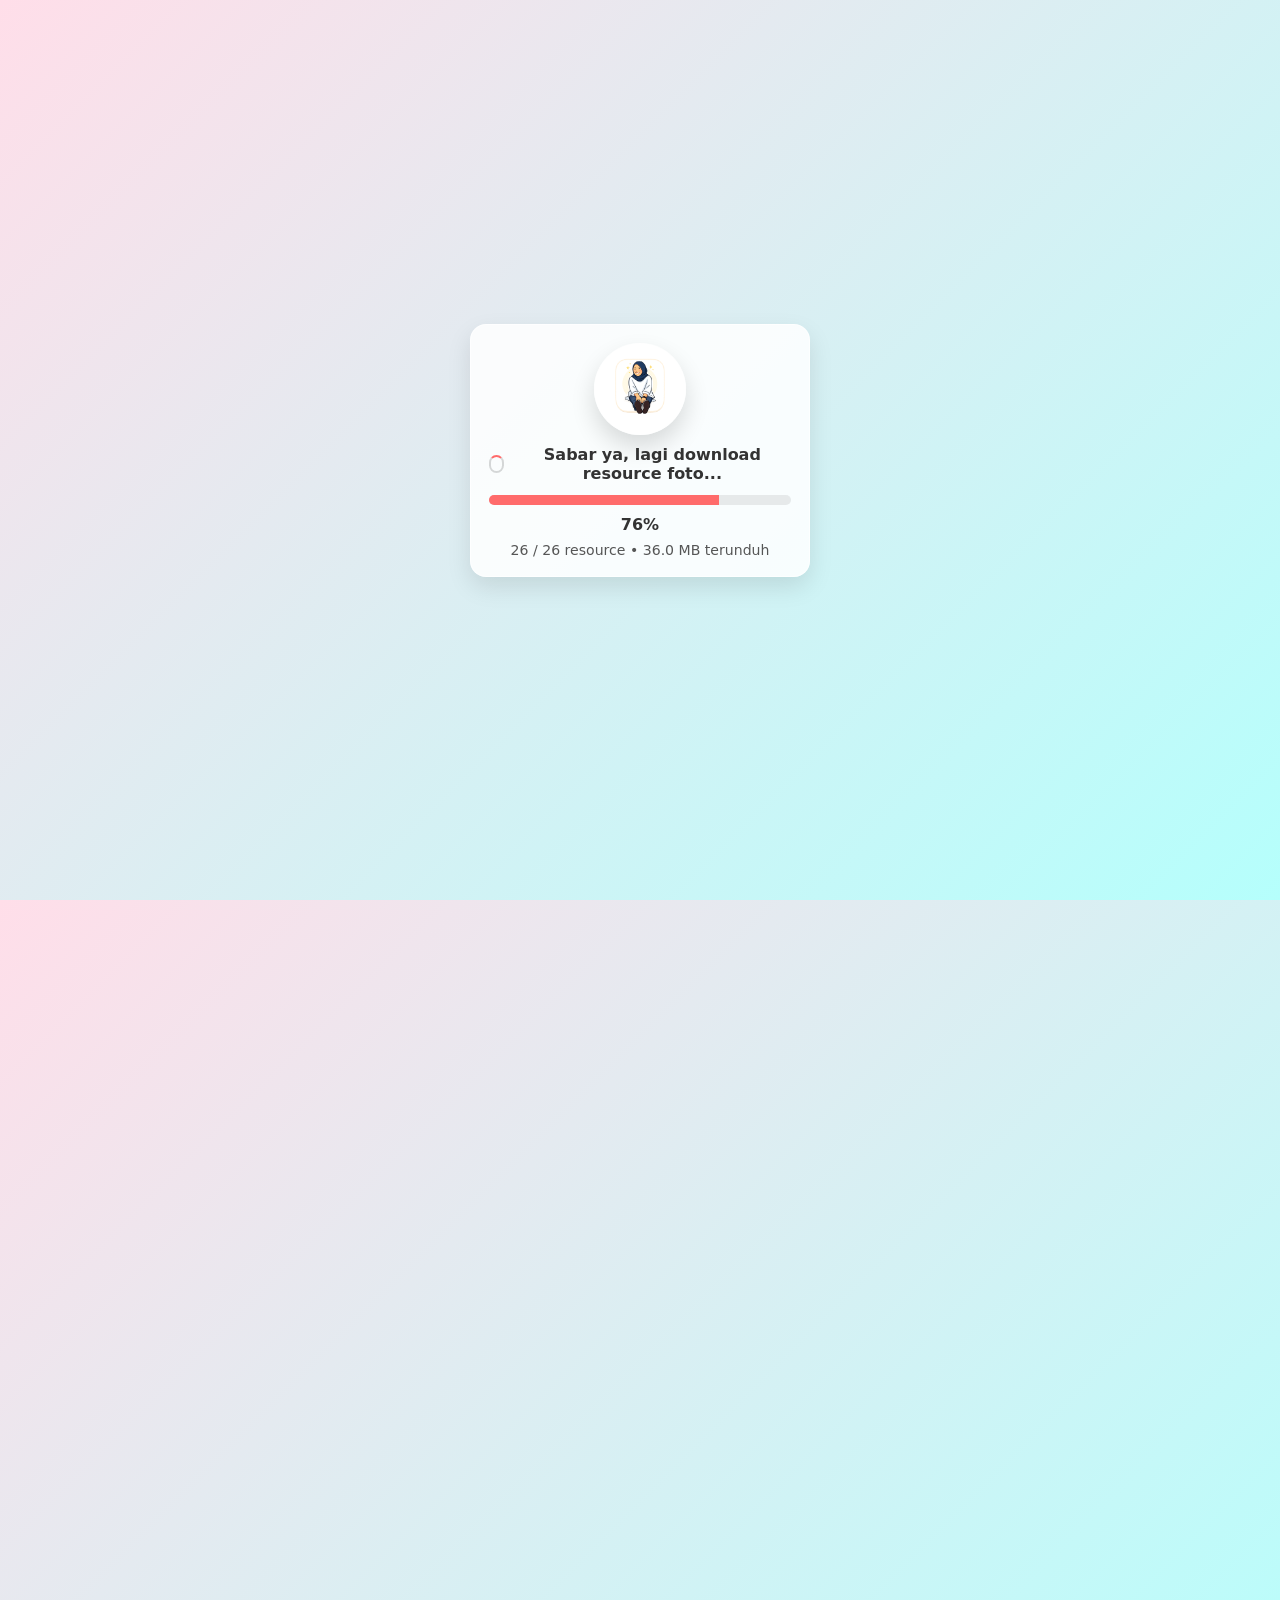
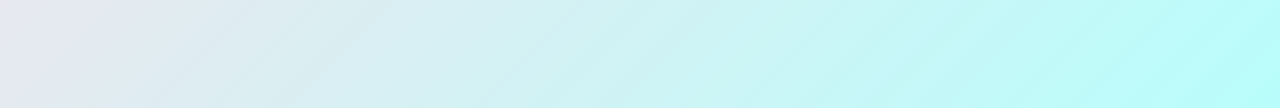
==== commit 010ba4b0: "fixing error loading because adding cache head" ====
--- a/index.html
+++ b/index.html
@@ -130,6 +130,6 @@
   <!-- Audio element: update src to match the MP3 filename you placed in assets/ -->
   <audio id="bgAudio" src="assets/HAPPY BIRTHDAY INSTRUMENTAL (Piano _ Sax - by hsc501).mp3" preload="auto"></audio>
 
-  <script src="app.js?v=20260309l"></script>
+  <script src="app.js?v=20260309m"></script>
 </body>
 </html>
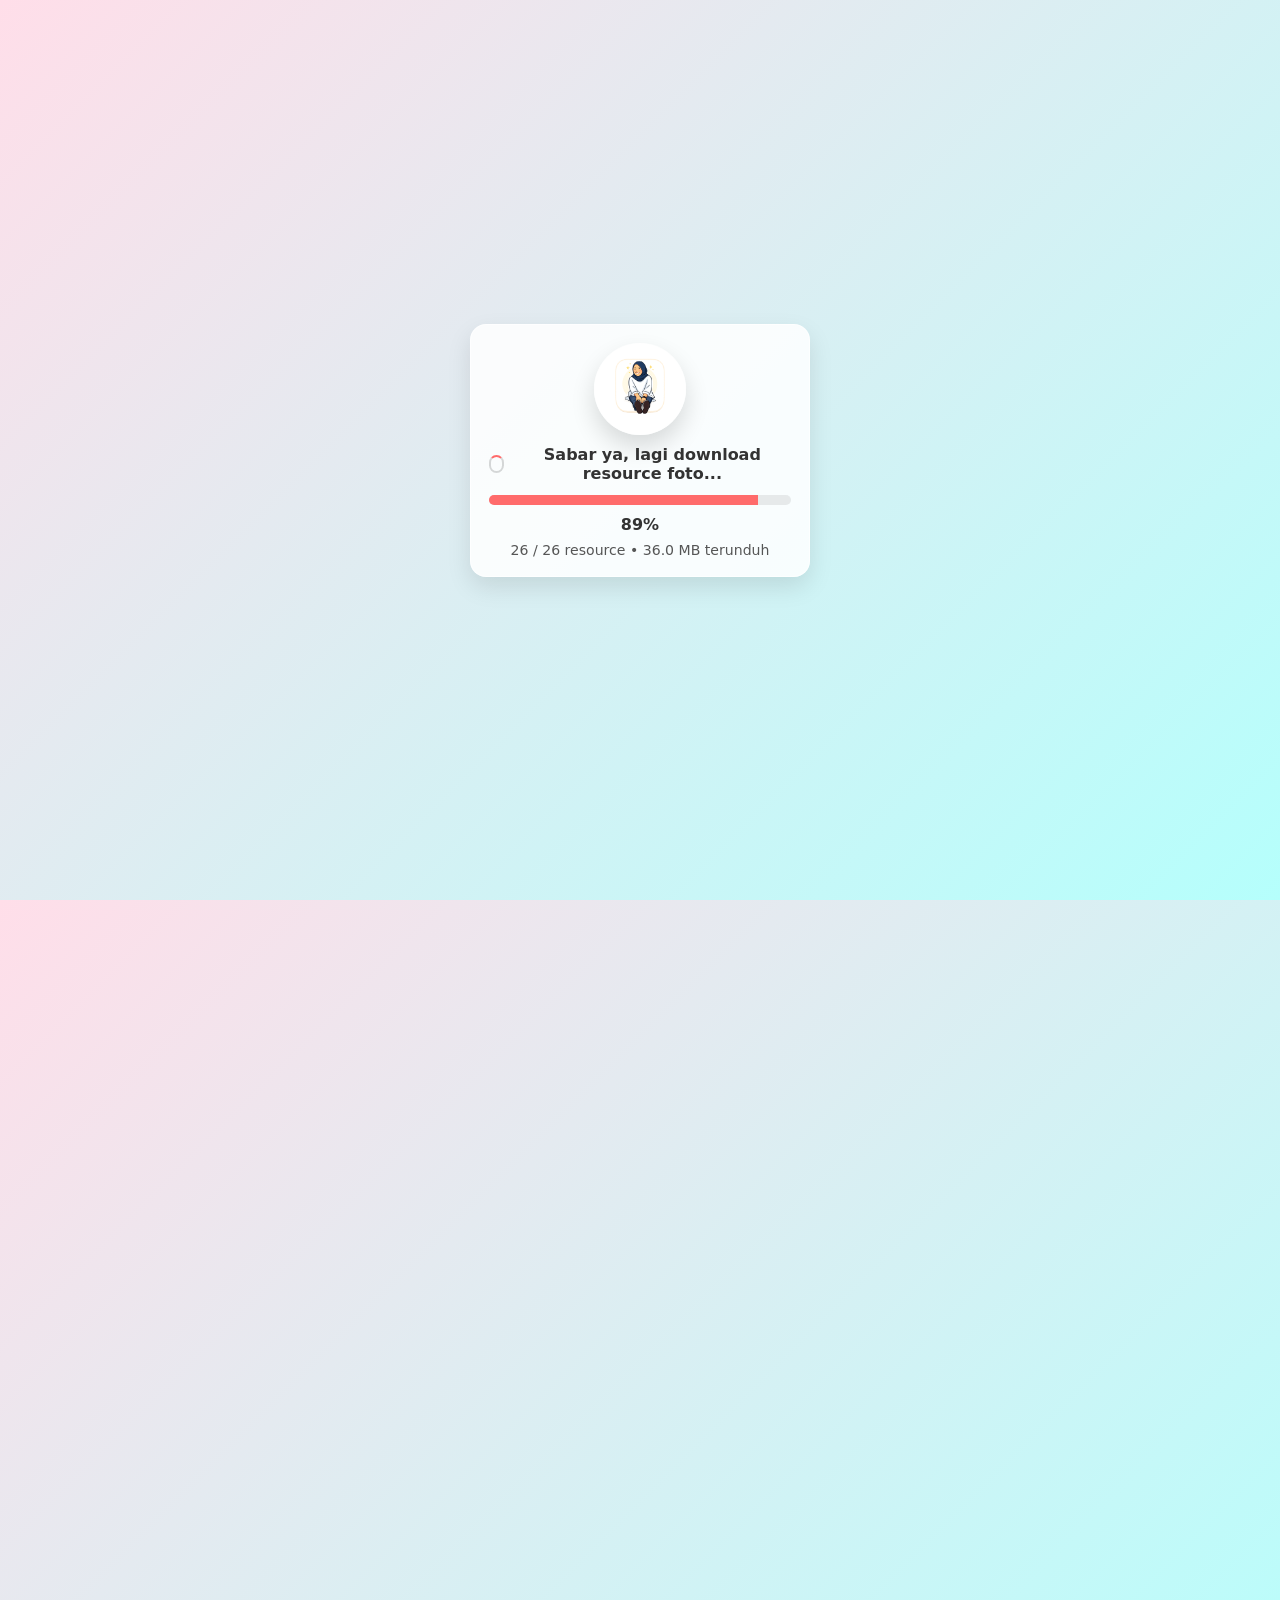
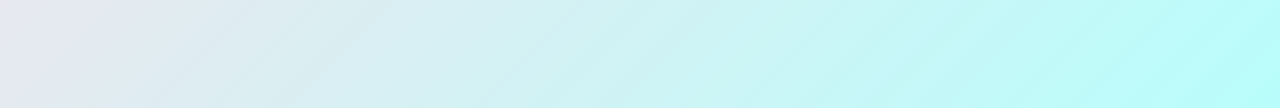
==== commit 5608cb9c: "fixing name" ====
--- a/index.html
+++ b/index.html
@@ -56,7 +56,7 @@
   <main class="wrap">
     <section class="section reveal is-visible">
       <h1 class="title title-standout">Selamat Ulang Tahun 🎂🎂🎂</h1>
-      <p class="subtitle subtitle-love">Rochmatunisa Candra Mustika</p>
+      <p class="subtitle subtitle-love">Rochmatunnisa Candra Mustika</p>
 
       <div class="card">
         <div class="slider" id="photoSlider">
